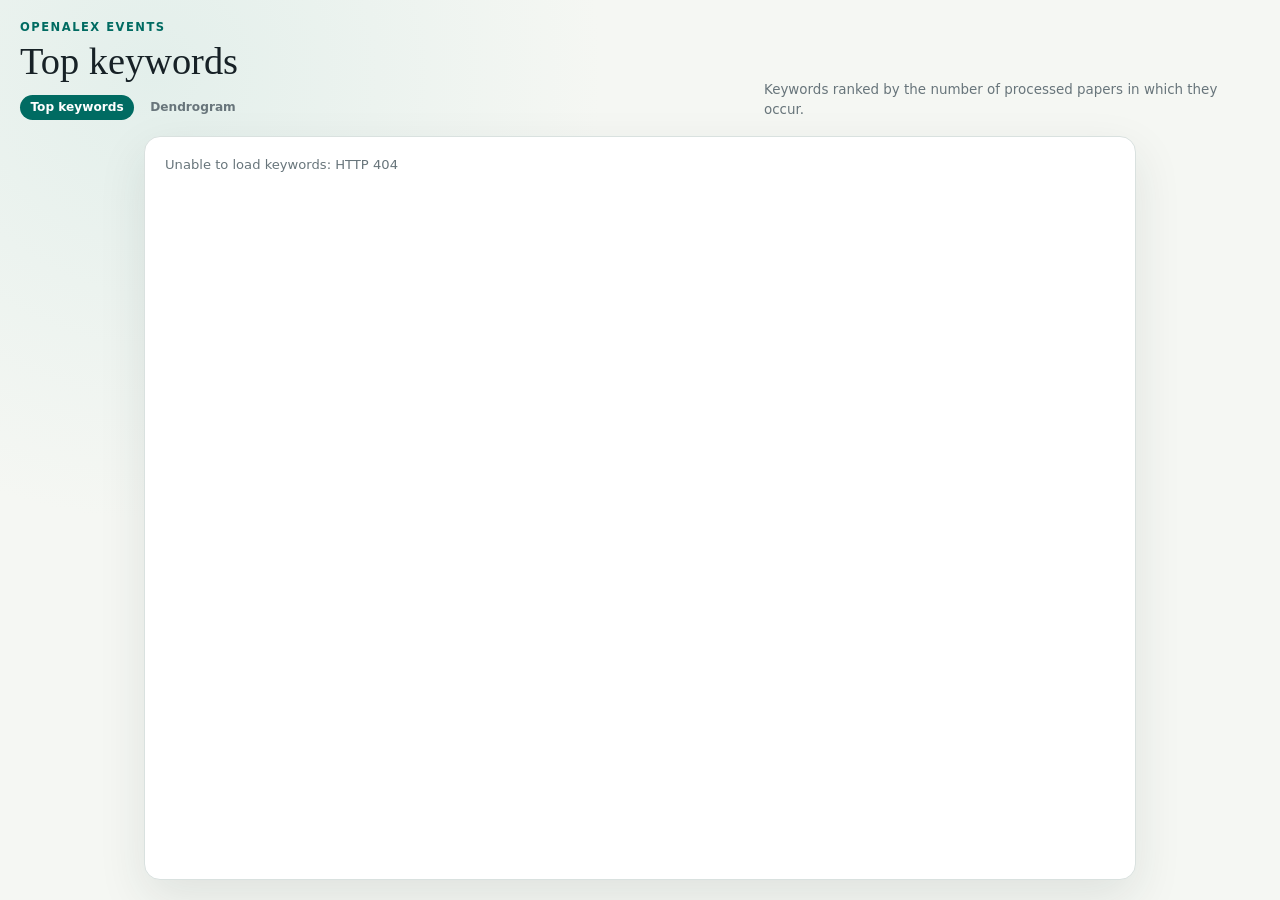
==== src/openalex/website/site/index.html @ bcc30fc1 "complete refactor" ====
<!doctype html>
<html lang="en">
  <head>
    <meta charset="utf-8">
    <meta name="viewport" content="width=device-width, initial-scale=1">
    <meta name="description" content="Most frequent event keywords in the OpenAlex corpus">
    <title>Top keywords · OpenAlex Events</title>
    <link rel="stylesheet" href="style.css">
  </head>
  <body>
    <main class="app list-app">
      <header class="toolbar">
        <div>
          <p class="eyebrow">OpenAlex events</p>
          <h1>Top keywords</h1>
          <nav aria-label="Site">
            <a href="index.html" aria-current="page">Top keywords</a>
            <a href="dendrogram.html">Dendrogram</a>
          </nav>
        </div>
        <p class="intro">Keywords ranked by the number of processed papers in which they occur.</p>
      </header>
      <section class="card keyword-card">
        <div class="summary" id="summary">Loading keyword frequencies…</div>
        <ol id="keywords" class="keyword-list"></ol>
      </section>
    </main>
    <script src="app.js" defer></script>
  </body>
</html>
---- src/openalex/website/site/style.css ----
:root {
  color-scheme: light;
  --ink: #172126;
  --muted: #68757b;
  --line: #d9e1df;
  --paper: #f5f7f3;
  --panel: #fff;
  --accent: #006b62;
  --accent-soft: #dcefeb;
  font-family: Inter, ui-sans-serif, system-ui, -apple-system, BlinkMacSystemFont, "Segoe UI", sans-serif;
}

* { box-sizing: border-box; }
html, body { min-height: 100%; margin: 0; }
body {
  color: var(--ink);
  background: radial-gradient(circle at 12% 8%, #e3efeb 0, transparent 28rem), var(--paper);
}
.app {
  display: grid;
  grid-template-rows: auto minmax(0, 1fr);
  gap: 1rem;
  height: 100vh;
  padding: 1.25rem;
}
.list-app { height: auto; min-height: 100vh; }
.toolbar {
  display: flex;
  align-items: end;
  justify-content: space-between;
  gap: 2rem;
}
.toolbar-actions { display: flex; align-items: end; gap: 1rem; }
.eyebrow {
  margin: 0 0 .3rem;
  color: var(--accent);
  font-size: .72rem;
  font-weight: 800;
  letter-spacing: .13em;
  text-transform: uppercase;
}
h1, h2 { margin: 0; font-family: Georgia, "Times New Roman", serif; font-weight: 500; }
h1 { font-size: clamp(1.85rem, 3vw, 3rem); }
h2 { font-size: 1.55rem; }
h3 { margin: 1.35rem 0 .6rem; font-size: .78rem; letter-spacing: .08em; text-transform: uppercase; }
nav { display: flex; gap: .35rem; margin-top: .75rem; }
nav a {
  padding: .35rem .65rem;
  border-radius: 999px;
  color: var(--muted);
  font-size: .76rem;
  font-weight: 750;
  text-decoration: none;
}
nav a:hover { color: var(--accent); background: var(--accent-soft); }
nav a[aria-current="page"] { color: #fff; background: var(--accent); }
.intro { max-width: 31rem; margin: 0; color: var(--muted); font-size: .84rem; line-height: 1.5; }
.card {
  overflow: hidden;
  border: 1px solid var(--line);
  border-radius: 1rem;
  background: var(--panel);
  box-shadow: 0 18px 48px rgb(26 47 45 / 10%);
}
.keyword-card { width: min(62rem, 100%); margin: 0 auto; padding: 1.25rem; overflow: visible; }
.summary { margin-bottom: 1rem; color: var(--muted); font-size: .82rem; }
.keyword-list { display: grid; gap: .9rem; margin: 0; padding-left: 2.4rem; }
.keyword-row { padding-left: .35rem; }
.keyword-header { display: flex; justify-content: space-between; gap: 1rem; font-size: .88rem; }
.keyword-header span { color: var(--muted); font-variant-numeric: tabular-nums; }
.bar-track { height: .45rem; margin-top: .35rem; overflow: hidden; border-radius: 999px; background: #edf1ef; }
.bar { height: 100%; min-width: 2px; border-radius: inherit; background: var(--accent); }
.workspace { display: grid; min-height: 0; grid-template-columns: minmax(0, 1fr) minmax(20rem, 25rem); }
.tree-panel {
  position: relative;
  min-width: 0;
  min-height: 0;
  background:
    linear-gradient(rgb(25 72 68 / 4%) 1px, transparent 1px),
    linear-gradient(90deg, rgb(25 72 68 / 4%) 1px, transparent 1px),
    #fbfcfa;
  background-size: 32px 32px;
}
#tree { display: block; width: 100%; height: 100%; cursor: grab; touch-action: none; }
#tree:active { cursor: grabbing; }
.tree-link { fill: none; stroke: #9aa8a5; stroke-width: 1.25; vector-effect: non-scaling-stroke; }
.tree-node { fill: var(--accent); stroke: #fff; stroke-width: 1.5; vector-effect: non-scaling-stroke; }
.tree-node.leaf { fill: #2b998c; }
.tree-node.active { fill: #102f2b; }
.tooltip {
  position: absolute;
  z-index: 2;
  padding: .35rem .55rem;
  border: 1px solid var(--line);
  border-radius: .45rem;
  background: rgb(255 255 255 / 95%);
  font-size: .78rem;
  pointer-events: none;
}
.hint { position: absolute; left: 1rem; bottom: .6rem; margin: 0; color: var(--muted); font-size: .72rem; }
.details { min-height: 0; overflow: auto; border-left: 1px solid var(--line); padding: 1.2rem; }
.details .empty { color: var(--muted); }
.details .empty h2 { color: var(--ink); }
.tags { display: flex; flex-wrap: wrap; gap: .4rem; }
.tags span { padding: .28rem .48rem; border-radius: .4rem; background: var(--accent-soft); font-size: .75rem; }
.line-chart { display: block; width: 100%; border: 1px solid var(--line); border-radius: .65rem; background: #fbfcfa; }
.axis { fill: none; stroke: #a9b4b1; stroke-width: 1; }
.series { fill: none; stroke: var(--accent); stroke-width: 2.5; }
.series-point { fill: #fff; stroke: var(--accent); stroke-width: 2; }
.axis-label { fill: var(--muted); font-size: 10px; }
.axis-label.end { text-anchor: end; }
#reset {
  height: 2.6rem;
  padding: 0 1rem;
  border: 1px solid var(--line);
  border-radius: .65rem;
  background: #fff;
  cursor: pointer;
  font: inherit;
  font-size: .8rem;
  font-weight: 700;
}
#reset:disabled { cursor: wait; opacity: .5; }

@media (max-width: 800px) {
  .app { height: auto; min-height: 100vh; }
  .toolbar { align-items: start; flex-direction: column; gap: .75rem; }
  .toolbar-actions { align-items: start; flex-direction: column; }
  .workspace { grid-template-columns: 1fr; grid-template-rows: 65vh auto; }
  .details { border-top: 1px solid var(--line); border-left: 0; }
}
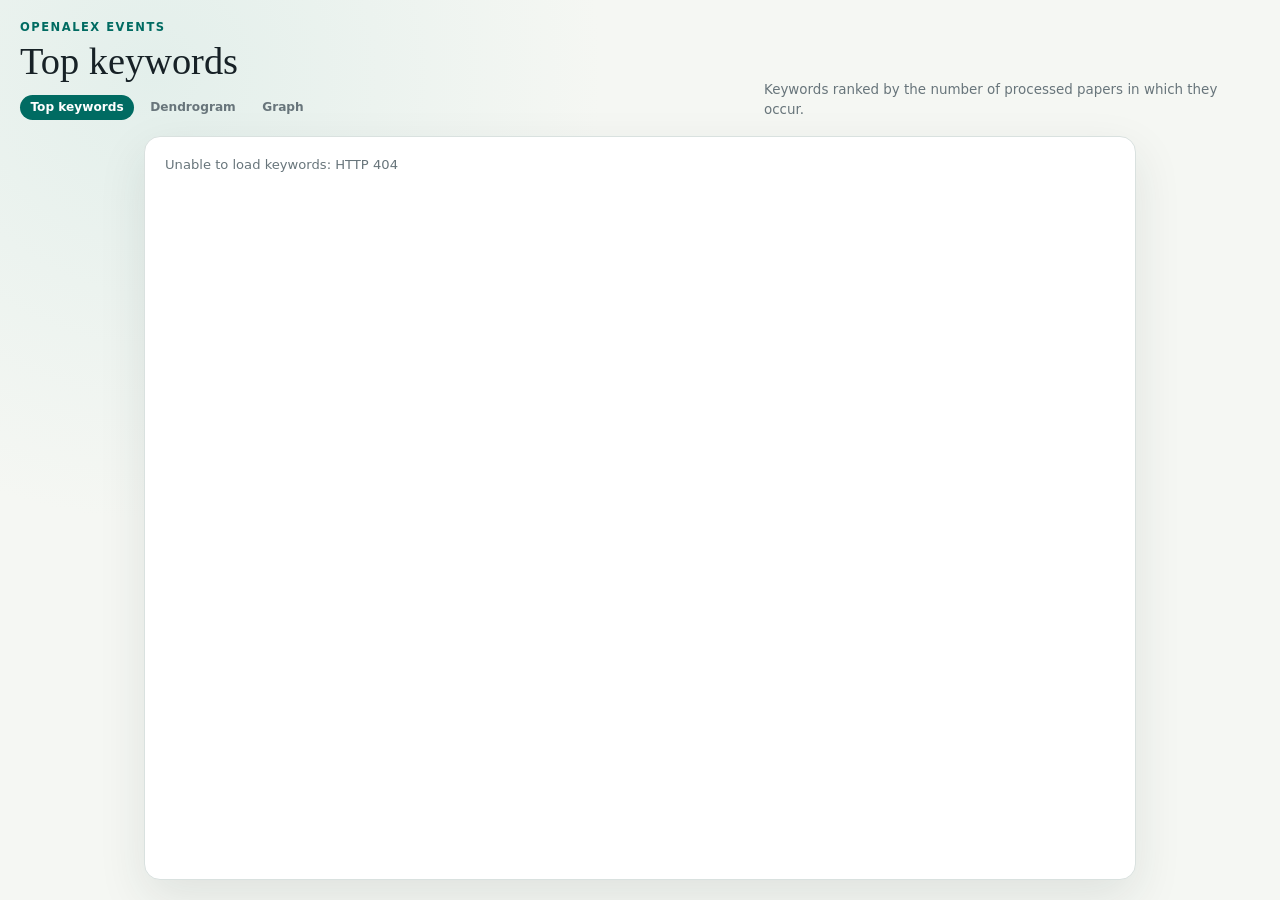
==== commit b94f657c: "event clustering" ====
--- a/src/openalex/website/site/index.html
+++ b/src/openalex/website/site/index.html
@@ -16,6 +16,7 @@
           <nav aria-label="Site">
             <a href="index.html" aria-current="page">Top keywords</a>
             <a href="dendrogram.html">Dendrogram</a>
+            <a href="graph.html">Graph</a>
           </nav>
         </div>
         <p class="intro">Keywords ranked by the number of processed papers in which they occur.</p>
--- a/src/openalex/website/site/style.css
+++ b/src/openalex/website/site/style.css
@@ -30,7 +30,8 @@
   justify-content: space-between;
   gap: 2rem;
 }
-.toolbar-actions { display: flex; align-items: end; gap: 1rem; }
+.toolbar-actions { display: flex; align-items: end; justify-content: flex-end; gap: 1rem; }
+.graph-actions { flex-wrap: wrap; }
 .eyebrow {
   margin: 0 0 .3rem;
   color: var(--accent);
@@ -71,7 +72,7 @@
 .bar-track { height: .45rem; margin-top: .35rem; overflow: hidden; border-radius: 999px; background: #edf1ef; }
 .bar { height: 100%; min-width: 2px; border-radius: inherit; background: var(--accent); }
 .workspace { display: grid; min-height: 0; grid-template-columns: minmax(0, 1fr) minmax(20rem, 25rem); }
-.tree-panel {
+.tree-panel, .graph-panel {
   position: relative;
   min-width: 0;
   min-height: 0;
@@ -83,6 +84,17 @@
 }
 #tree { display: block; width: 100%; height: 100%; cursor: grab; touch-action: none; }
 #tree:active { cursor: grabbing; }
+#graph { display: block; width: 100%; height: 100%; cursor: grab; touch-action: none; }
+#graph:active { cursor: grabbing; }
+.graph-unavailable::after {
+  position: absolute;
+  top: 50%;
+  left: 50%;
+  color: var(--muted);
+  content: "No graph data";
+  font-size: .9rem;
+  transform: translate(-50%, -50%);
+}
 .tree-link { fill: none; stroke: #9aa8a5; stroke-width: 1.25; vector-effect: non-scaling-stroke; }
 .tree-node { fill: var(--accent); stroke: #fff; stroke-width: 1.5; vector-effect: non-scaling-stroke; }
 .tree-node.leaf { fill: #2b998c; }
@@ -101,8 +113,9 @@
 .details { min-height: 0; overflow: auto; border-left: 1px solid var(--line); padding: 1.2rem; }
 .details .empty { color: var(--muted); }
 .details .empty h2 { color: var(--ink); }
+.detail-stat { margin: .45rem 0 0; color: var(--muted); font-size: .82rem; }
 .tags { display: flex; flex-wrap: wrap; gap: .4rem; }
-.tags span { padding: .28rem .48rem; border-radius: .4rem; background: var(--accent-soft); font-size: .75rem; }
+.tags span { padding: .28rem .48rem; border: 1px solid transparent; border-radius: .4rem; background: var(--accent-soft); font-size: .75rem; }
 .line-chart { display: block; width: 100%; border: 1px solid var(--line); border-radius: .65rem; background: #fbfcfa; }
 .axis { fill: none; stroke: #a9b4b1; stroke-width: 1; }
 .series { fill: none; stroke: var(--accent); stroke-width: 2.5; }
@@ -121,6 +134,27 @@
   font-weight: 700;
 }
 #reset:disabled { cursor: wait; opacity: .5; }
+.mode-switch {
+  display: flex;
+  overflow: hidden;
+  border: 1px solid var(--line);
+  border-radius: .65rem;
+  background: #fff;
+}
+.mode-switch button {
+  height: 2.5rem;
+  padding: 0 .8rem;
+  border: 0;
+  background: transparent;
+  color: var(--muted);
+  cursor: pointer;
+  font: inherit;
+  font-size: .78rem;
+  font-weight: 750;
+}
+.mode-switch button + button { border-left: 1px solid var(--line); }
+.mode-switch button[aria-pressed="true"] { color: #fff; background: var(--accent); }
+.mode-switch button:disabled { cursor: not-allowed; opacity: .5; }
 
 @media (max-width: 800px) {
   .app { height: auto; min-height: 100vh; }
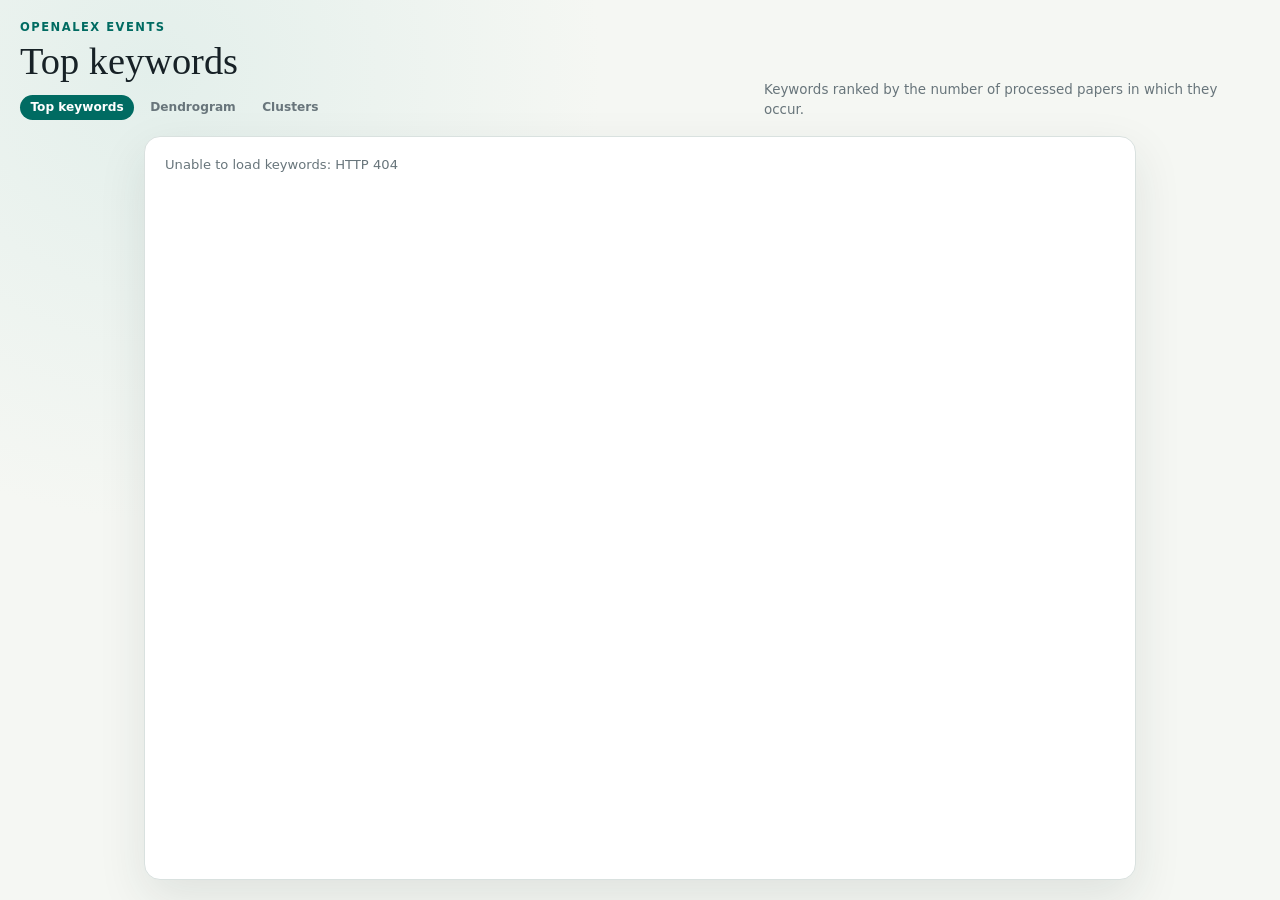
==== commit 5139567a: "fixes" ====
--- a/src/openalex/website/site/index.html
+++ b/src/openalex/website/site/index.html
@@ -16,7 +16,7 @@
           <nav aria-label="Site">
             <a href="index.html" aria-current="page">Top keywords</a>
             <a href="dendrogram.html">Dendrogram</a>
-            <a href="graph.html">Graph</a>
+            <a href="clusters.html">Clusters</a>
           </nav>
         </div>
         <p class="intro">Keywords ranked by the number of processed papers in which they occur.</p>
--- a/src/openalex/website/site/style.css
+++ b/src/openalex/website/site/style.css
@@ -68,8 +68,10 @@
 .keyword-list { display: grid; gap: .9rem; margin: 0; padding-left: 2.4rem; }
 .keyword-row { padding-left: .35rem; }
 .keyword-header { display: flex; justify-content: space-between; gap: 1rem; font-size: .88rem; }
-.keyword-header span { color: var(--muted); font-variant-numeric: tabular-nums; }
+.keyword-header span { color: var(--muted); font-variant-numeric: tabular-nums; white-space: nowrap; }
+.keyword-header strong { min-width: 0; font-weight: 650; line-height: 1.35; }
 .bar-track { height: .45rem; margin-top: .35rem; overflow: hidden; border-radius: 999px; background: #edf1ef; }
+.cluster-chart { display: block; width: 100%; height: 6.5rem; margin-top: .55rem; }
 .bar { height: 100%; min-width: 2px; border-radius: inherit; background: var(--accent); }
 .workspace { display: grid; min-height: 0; grid-template-columns: minmax(0, 1fr) minmax(20rem, 25rem); }
 .tree-panel, .graph-panel {
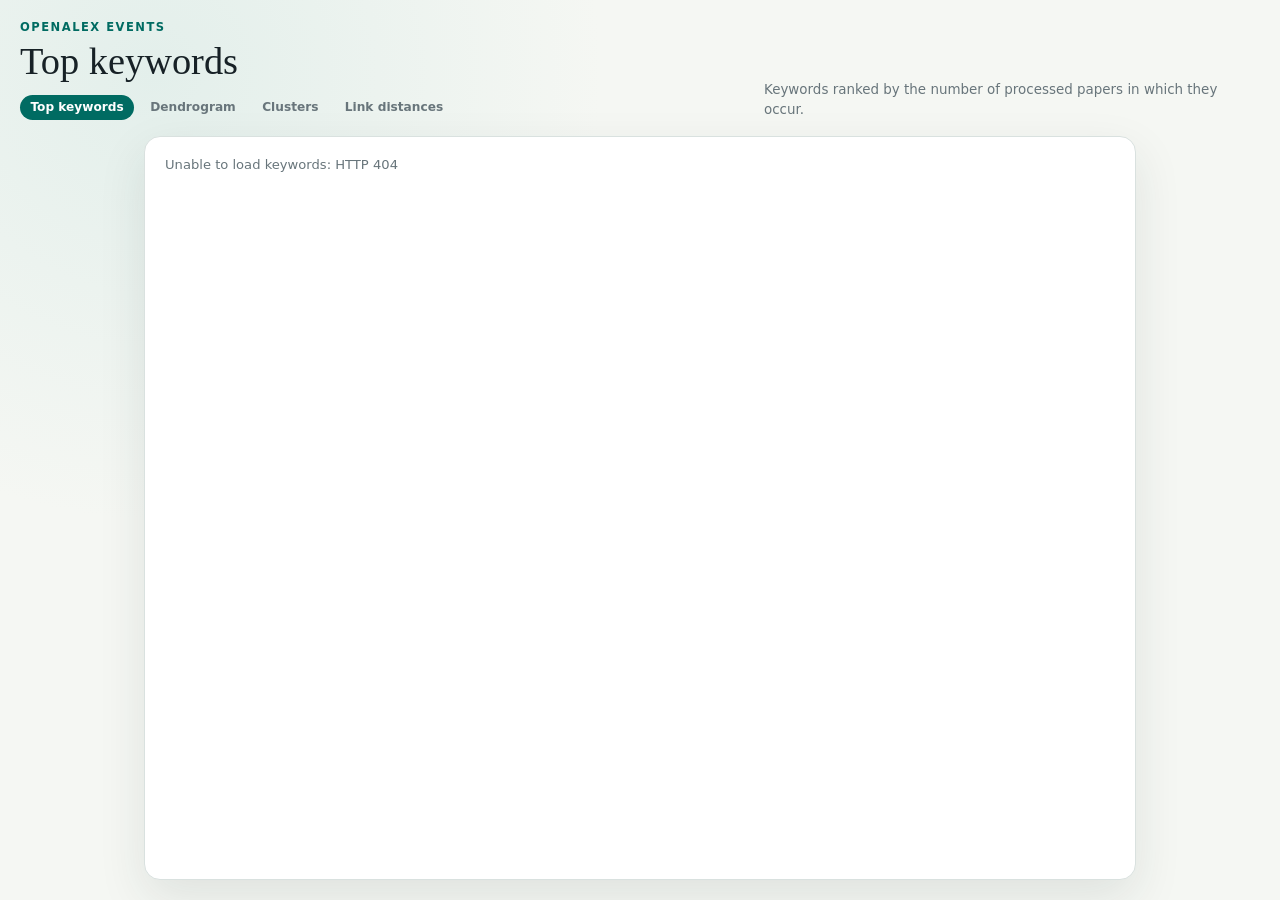
==== commit 65d7664a: "website" ====
--- a/src/openalex/website/site/index.html
+++ b/src/openalex/website/site/index.html
@@ -17,6 +17,7 @@
             <a href="index.html" aria-current="page">Top keywords</a>
             <a href="dendrogram.html">Dendrogram</a>
             <a href="clusters.html">Clusters</a>
+            <a href="link-distances.html">Link distances</a>
           </nav>
         </div>
         <p class="intro">Keywords ranked by the number of processed papers in which they occur.</p>
--- a/src/openalex/website/site/style.css
+++ b/src/openalex/website/site/style.css
@@ -31,7 +31,6 @@
   gap: 2rem;
 }
 .toolbar-actions { display: flex; align-items: end; justify-content: flex-end; gap: 1rem; }
-.graph-actions { flex-wrap: wrap; }
 .eyebrow {
   margin: 0 0 .3rem;
   color: var(--accent);
@@ -44,7 +43,7 @@
 h1 { font-size: clamp(1.85rem, 3vw, 3rem); }
 h2 { font-size: 1.55rem; }
 h3 { margin: 1.35rem 0 .6rem; font-size: .78rem; letter-spacing: .08em; text-transform: uppercase; }
-nav { display: flex; gap: .35rem; margin-top: .75rem; }
+nav { display: flex; flex-wrap: wrap; gap: .35rem; margin-top: .75rem; }
 nav a {
   padding: .35rem .65rem;
   border-radius: 999px;
@@ -86,17 +85,6 @@
 }
 #tree { display: block; width: 100%; height: 100%; cursor: grab; touch-action: none; }
 #tree:active { cursor: grabbing; }
-#graph { display: block; width: 100%; height: 100%; cursor: grab; touch-action: none; }
-#graph:active { cursor: grabbing; }
-.graph-unavailable::after {
-  position: absolute;
-  top: 50%;
-  left: 50%;
-  color: var(--muted);
-  content: "No graph data";
-  font-size: .9rem;
-  transform: translate(-50%, -50%);
-}
 .tree-link { fill: none; stroke: #9aa8a5; stroke-width: 1.25; vector-effect: non-scaling-stroke; }
 .tree-node { fill: var(--accent); stroke: #fff; stroke-width: 1.5; vector-effect: non-scaling-stroke; }
 .tree-node.leaf { fill: #2b998c; }
@@ -136,27 +124,117 @@
   font-weight: 700;
 }
 #reset:disabled { cursor: wait; opacity: .5; }
-.mode-switch {
+
+.link-workspace {
+  display: grid;
+  min-height: 0;
+  grid-template-columns: minmax(0, 1fr) minmax(20rem, 25rem);
+}
+.scatter-panel {
+  position: relative;
+  display: grid;
+  min-width: 0;
+  min-height: 0;
+  grid-template-rows: auto minmax(0, 1fr);
+  background: #fbfcfa;
+}
+.plot-toolbar {
   display: flex;
-  overflow: hidden;
-  border: 1px solid var(--line);
-  border-radius: .65rem;
-  background: #fff;
-}
-.mode-switch button {
-  height: 2.5rem;
-  padding: 0 .8rem;
+  align-items: center;
+  justify-content: space-between;
+  gap: 1rem;
+  padding: .8rem 1rem;
+  border-bottom: 1px solid var(--line);
+}
+.plot-toolbar .summary { margin: 0; text-align: right; }
+.plot-tabs { display: flex; gap: .25rem; padding: .2rem; border-radius: .7rem; background: #edf1ef; }
+.plot-tabs button {
+  padding: .45rem .7rem;
   border: 0;
+  border-radius: .52rem;
+  color: var(--muted);
   background: transparent;
-  color: var(--muted);
   cursor: pointer;
   font: inherit;
+  font-size: .76rem;
+  font-weight: 750;
+}
+.plot-tabs button[aria-pressed="true"] {
+  color: var(--ink);
+  background: #fff;
+  box-shadow: 0 1px 5px rgb(26 47 45 / 12%);
+}
+.plot-search {
+  position: relative;
+  flex: 1 1 13rem;
+  max-width: 20rem;
+}
+.plot-search span {
+  position: absolute;
+  width: 1px;
+  height: 1px;
+  overflow: hidden;
+  clip: rect(0 0 0 0);
+  white-space: nowrap;
+}
+.plot-search input {
+  width: 100%;
+  height: 2.35rem;
+  padding: 0 .75rem 0 2.15rem;
+  border: 1px solid var(--line);
+  border-radius: .65rem;
+  color: var(--ink);
+  background:
+    linear-gradient(45deg, transparent 46%, var(--muted) 47% 53%, transparent 54%) 1.35rem 1.4rem / .45rem .45rem no-repeat,
+    radial-gradient(circle, transparent 42%, var(--muted) 44% 55%, transparent 57%) .7rem .6rem / .85rem .85rem no-repeat,
+    #fff;
+  font: inherit;
   font-size: .78rem;
-  font-weight: 750;
-}
-.mode-switch button + button { border-left: 1px solid var(--line); }
-.mode-switch button[aria-pressed="true"] { color: #fff; background: var(--accent); }
-.mode-switch button:disabled { cursor: not-allowed; opacity: .5; }
+}
+.plot-search input:focus { border-color: var(--accent); outline: 2px solid var(--accent-soft); }
+.scatter-frame { position: relative; min-width: 0; min-height: 24rem; }
+#link-scatter { display: block; width: 100%; height: 100%; min-height: 24rem; }
+.plot-grid line { stroke: #e4eae7; stroke-width: 1; }
+.plot-tick { fill: var(--muted); font-size: 10px; font-variant-numeric: tabular-nums; }
+.plot-axis-title { fill: var(--ink); font-size: 11px; font-weight: 650; }
+.plot-empty { fill: var(--muted); font-size: 13px; text-anchor: middle; }
+.scatter-point {
+  fill: #5c8983;
+  fill-opacity: .72;
+  stroke: #fff;
+  stroke-width: 1.5;
+  cursor: pointer;
+  transition: fill 120ms ease, fill-opacity 120ms ease;
+}
+.scatter-point:hover, .scatter-point:focus, .scatter-point.active {
+  fill: var(--accent);
+  fill-opacity: 1;
+  outline: none;
+}
+.scatter-tooltip { white-space: nowrap; }
+.scatter-hint { z-index: 1; }
+.link-details { background: #fff; }
+.link-details > .empty p:last-child { line-height: 1.55; }
+.link-stats {
+  display: grid;
+  grid-template-columns: 1fr 1fr;
+  gap: .5rem;
+  margin-top: 1rem;
+}
+.link-stats div { padding: .65rem; border-radius: .6rem; background: #f3f6f4; }
+.link-stats span, .link-stats strong { display: block; }
+.link-stats span { color: var(--muted); font-size: .68rem; text-transform: uppercase; letter-spacing: .05em; }
+.link-stats strong { margin-top: .25rem; font-size: .88rem; font-variant-numeric: tabular-nums; }
+.link-curve { margin-top: .25rem; }
+.distance-legend { display: flex; flex-wrap: wrap; gap: .8rem; margin: -.2rem 0 .45rem; }
+.distance-legend span { display: flex; align-items: center; gap: .3rem; color: var(--muted); font-size: .7rem; }
+.distance-legend i { display: inline-block; width: .85rem; height: .45rem; }
+.cluster-swatch { border-radius: .12rem; background: var(--accent); opacity: .72; }
+.baseline-swatch { border-top: 2px solid #b16b3b; }
+.distance-chart { margin-top: 0; }
+.distance-bar { fill: var(--accent); fill-opacity: .68; }
+.baseline-series { fill: none; stroke: #b16b3b; stroke-width: 2; }
+.baseline-point { fill: #fff; stroke: #b16b3b; stroke-width: 1.5; }
 
 @media (max-width: 800px) {
   .app { height: auto; min-height: 100vh; }
@@ -164,4 +242,9 @@
   .toolbar-actions { align-items: start; flex-direction: column; }
   .workspace { grid-template-columns: 1fr; grid-template-rows: 65vh auto; }
   .details { border-top: 1px solid var(--line); border-left: 0; }
-}
+  .link-workspace { grid-template-columns: 1fr; }
+  .link-details { min-height: 24rem; }
+  .plot-toolbar { align-items: start; flex-direction: column; }
+  .plot-toolbar .summary { text-align: left; }
+  .plot-search { flex-basis: auto; width: 100%; max-width: none; }
+}
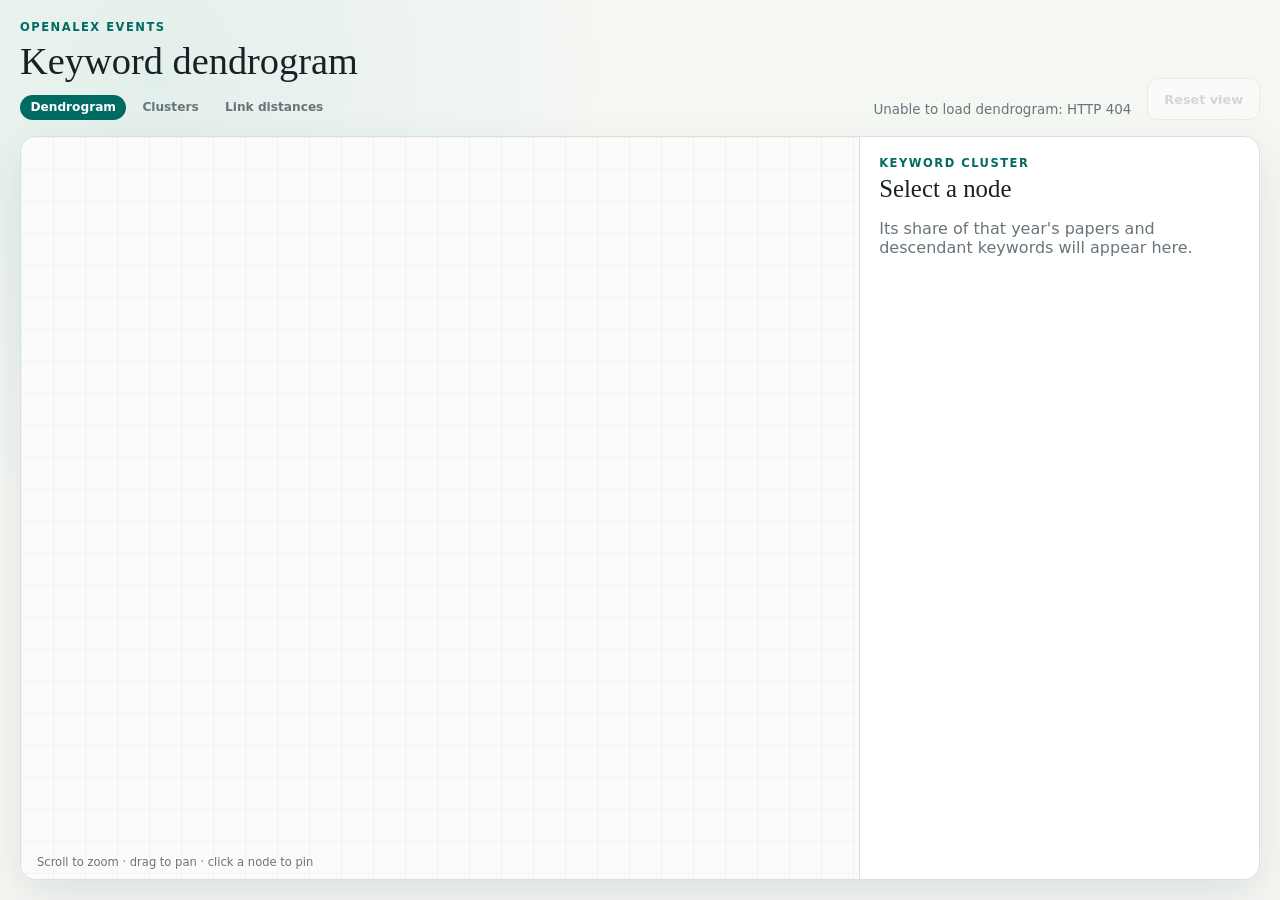
==== commit 2595ebc1: "fixes" ====
--- a/src/openalex/website/site/index.html
+++ b/src/openalex/website/site/index.html
@@ -3,30 +3,12 @@
   <head>
     <meta charset="utf-8">
     <meta name="viewport" content="width=device-width, initial-scale=1">
-    <meta name="description" content="Most frequent event keywords in the OpenAlex corpus">
-    <title>Top keywords · OpenAlex Events</title>
-    <link rel="stylesheet" href="style.css">
+    <meta http-equiv="refresh" content="0; url=dendrogram.html">
+    <link rel="canonical" href="dendrogram.html">
+    <title>OpenAlex Events</title>
+    <script>location.replace("dendrogram.html")</script>
   </head>
   <body>
-    <main class="app list-app">
-      <header class="toolbar">
-        <div>
-          <p class="eyebrow">OpenAlex events</p>
-          <h1>Top keywords</h1>
-          <nav aria-label="Site">
-            <a href="index.html" aria-current="page">Top keywords</a>
-            <a href="dendrogram.html">Dendrogram</a>
-            <a href="clusters.html">Clusters</a>
-            <a href="link-distances.html">Link distances</a>
-          </nav>
-        </div>
-        <p class="intro">Keywords ranked by the number of processed papers in which they occur.</p>
-      </header>
-      <section class="card keyword-card">
-        <div class="summary" id="summary">Loading keyword frequencies…</div>
-        <ol id="keywords" class="keyword-list"></ol>
-      </section>
-    </main>
-    <script src="app.js" defer></script>
+    <p><a href="dendrogram.html">Keyword dendrogram</a></p>
   </body>
 </html>
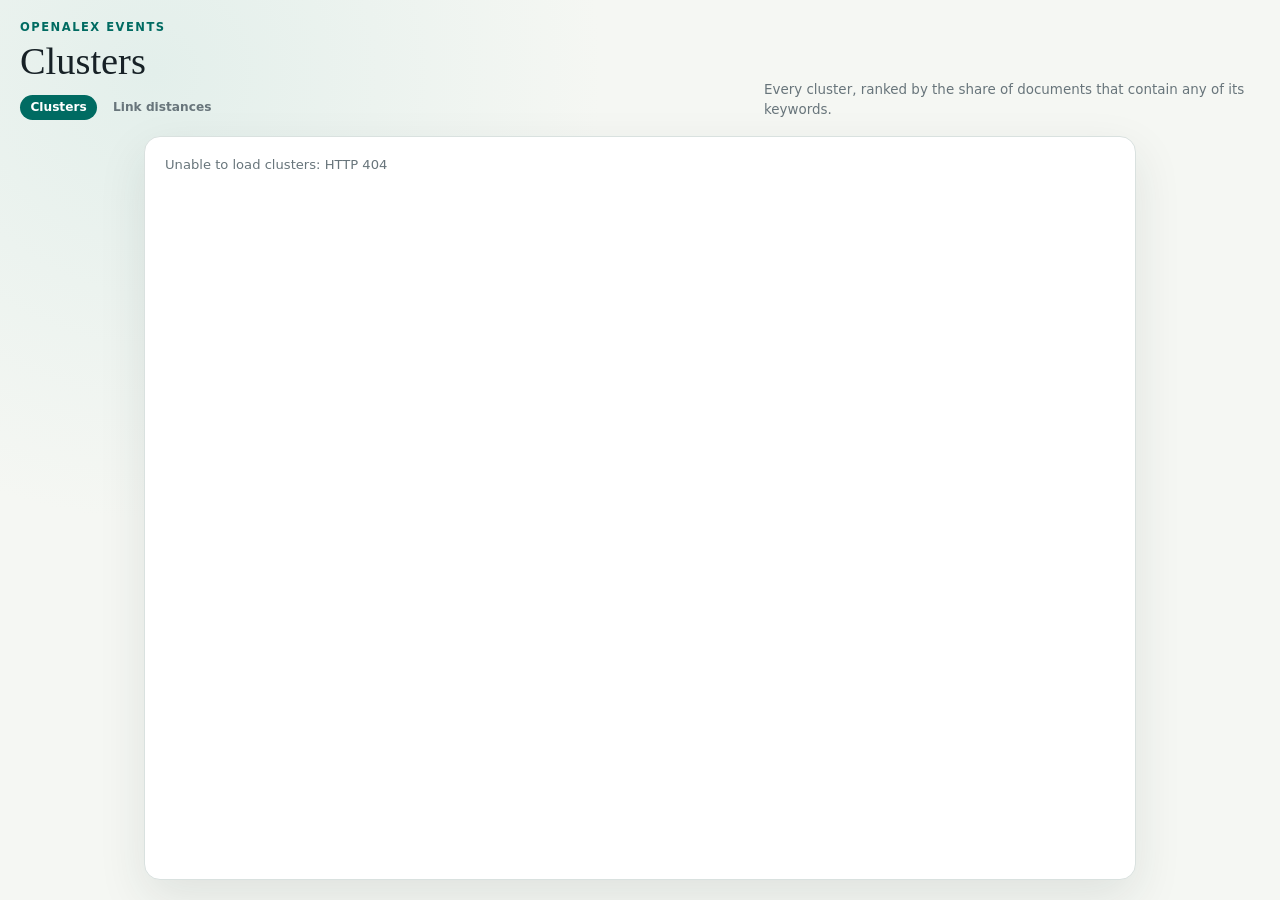
==== commit a49ef634: "bertopic" ====
--- a/src/openalex/website/site/index.html
+++ b/src/openalex/website/site/index.html
@@ -3,12 +3,12 @@
   <head>
     <meta charset="utf-8">
     <meta name="viewport" content="width=device-width, initial-scale=1">
-    <meta http-equiv="refresh" content="0; url=dendrogram.html">
-    <link rel="canonical" href="dendrogram.html">
+    <meta http-equiv="refresh" content="0; url=clusters.html">
+    <link rel="canonical" href="clusters.html">
     <title>OpenAlex Events</title>
-    <script>location.replace("dendrogram.html")</script>
+    <script>location.replace("clusters.html")</script>
   </head>
   <body>
-    <p><a href="dendrogram.html">Keyword dendrogram</a></p>
+    <p><a href="clusters.html">Event clusters</a></p>
   </body>
 </html>
